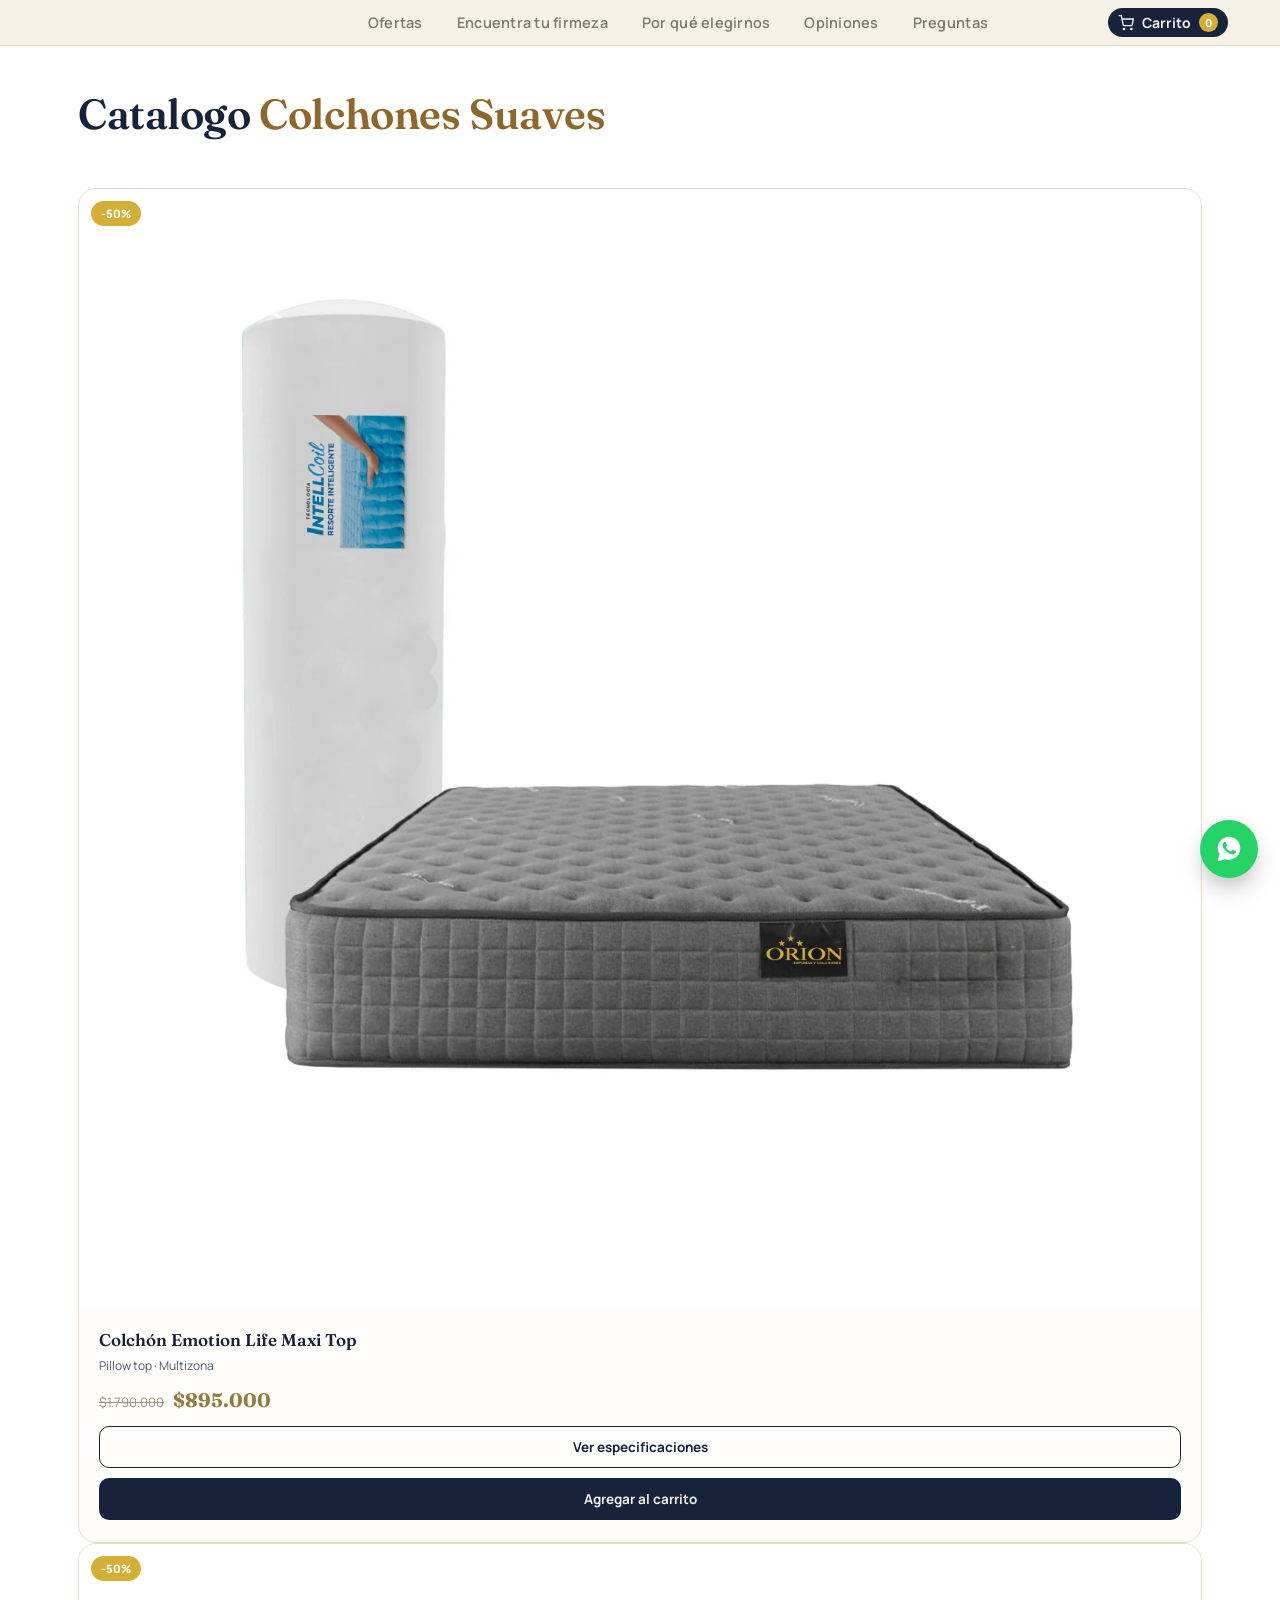
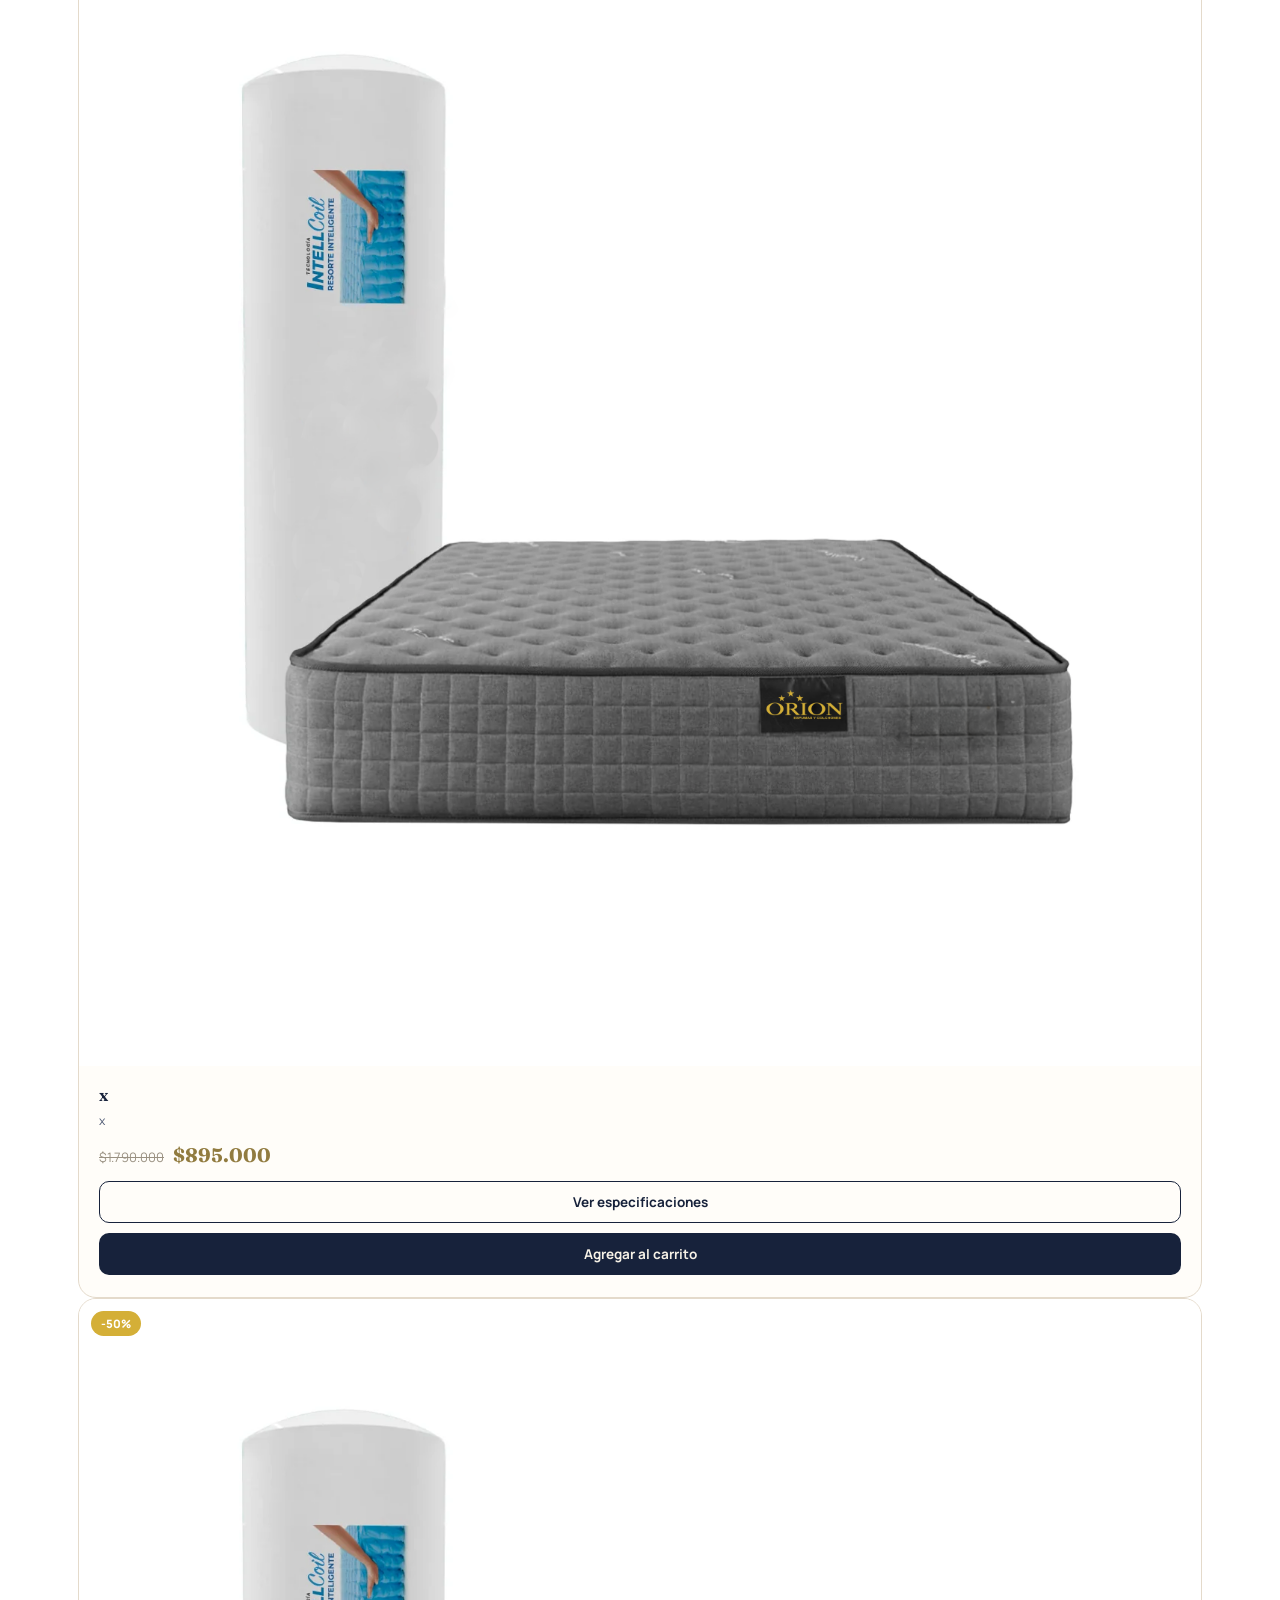
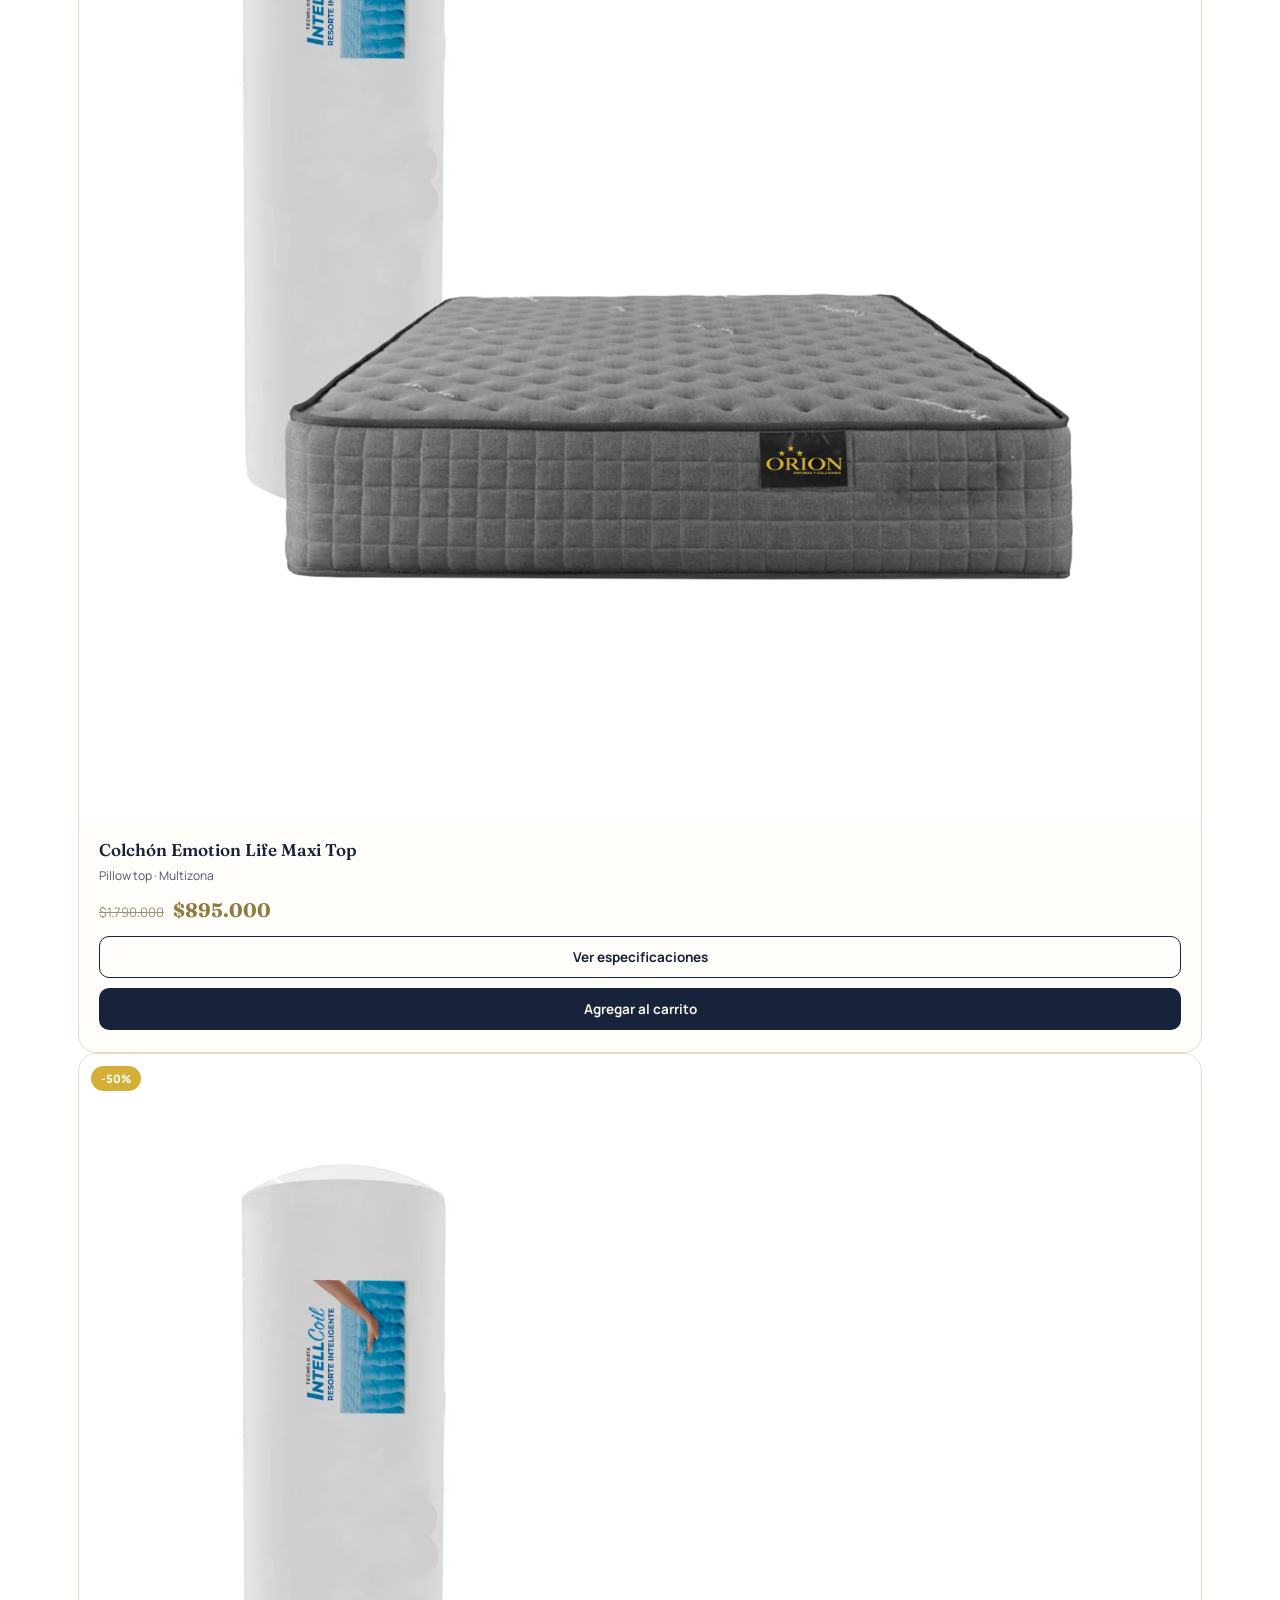
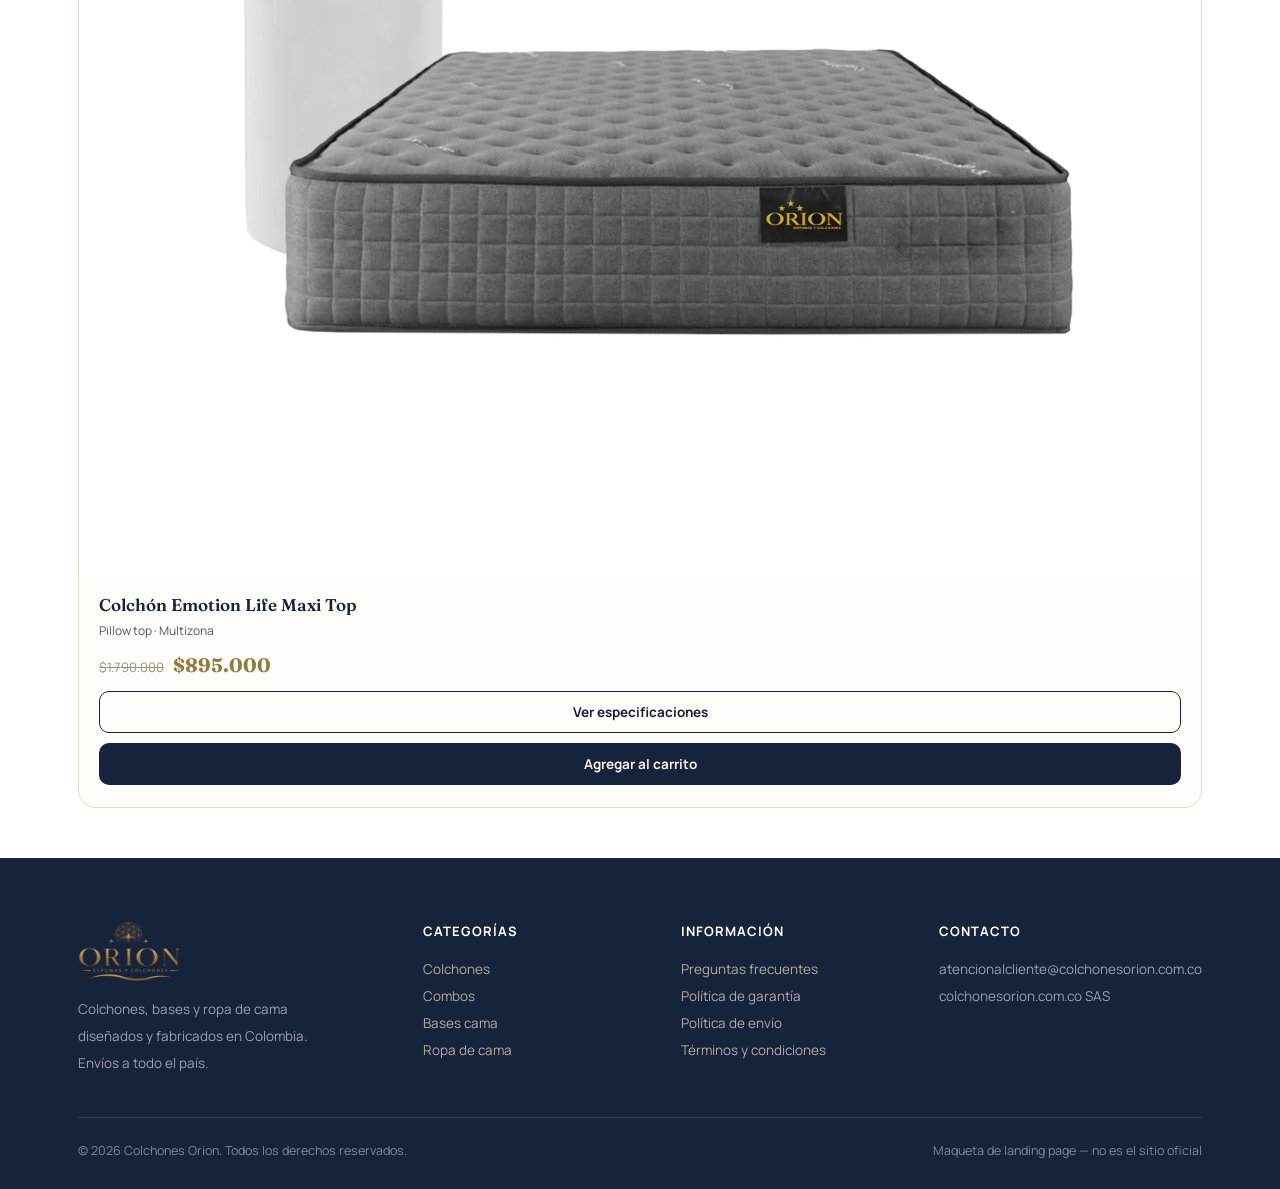
==== Cataogo.html @ 667ef36d "Add files via upload" ====
<!DOCTYPE html>
<html lang="es">

<head>
  <meta charset="UTF-8">
  <meta name="viewport" content="width=device-width, initial-scale=1.0">
  <title>Colchones Orión — Duerme como si el mañana dependiera de eso</title>
  <link rel="preconnect" href="https://fonts.googleapis.com">
  <link
    href="https://fonts.googleapis.com/css2?family=Fraunces:opsz,wght@9..144,400;9..144,500;9..144,600;9..144,700&family=Manrope:wght@400;500;600;700;800&display=swap"
    rel="stylesheet">
  <link rel="stylesheet" href="css/styles.css">
</head>

<body>
  <header>
    <div class="wrapper-fluid menu-bar-color ">
      <div class="container menu-bar">
        <div class="col-3">
        </div>
        <div class="col-9">
          <div class="nav">
            <nav class="nav-links" id="navLinks">
              <a href="#ofertas">Ofertas</a>
              <a href="#firmeza">Encuentra tu firmeza</a>
              <a href="#confianza">Por qué elegirnos</a>
              <a href="#opiniones">Opiniones</a>
              <a href="#preguntas">Preguntas</a>
            </nav>
            <div class="nav-actions">
              <button class="cart-btn" onclick="openCart()">
                <svg width="16" height="16" viewBox="0 0 24 24" fill="none" stroke="currentColor" stroke-width="2">
                  <circle cx="9" cy="21" r="1" />
                  <circle cx="20" cy="21" r="1" />
                  <path d="M1 1h4l2.68 13.39a2 2 0 0 0 2 1.61h9.72a2 2 0 0 0 2-1.61L23 6H6" />
                </svg>
                Carrito <span class="cart-count" id="cartCount">0</span>
              </button>
              <button class="hamburger-btn" id="hamburgerBtn" aria-label="Abrir menú" aria-expanded="false"
                aria-controls="navLinks">
                <span></span>
                <span></span>
                <span></span>
              </button>
            </div>
          </div>
        </div>
      </div>
    </div>
  </header>
  <section class="block" id="ofertas">
    <div class="wrap">
      <div class="block-head">
        <h2>Catalogo <span style="color:#8f672a;">Colchones Suaves</span></h2>
      </div>
      <section class="catalogo">
        <div class="fila-productos">

          <div class="card">
            <div class="pcard">
              <div class="img-wrap">
                <span class="discount-pill">-50%</span>
                <img src="img/03.png?v=1766436427&amp;width=600" alt="Colchón Emotion Life Maxi Top" loading="lazy">
              </div>
              <div class="body">
                <h3>Colchón Emotion Life Maxi Top</h3>
                <p class="tag">Pillow top · Multizona</p>
                <div class="prices">
                  <span class="old">$1.790.000</span>
                  <span class="now">$895.000</span>
                </div>
                <a class="ver-detalle" href="detalle.html?id=emotion-life">Ver especificaciones</a>
                <button class="add-btn" data-id="emotion-life">Agregar al carrito</button>
              </div>
            </div>
          </div>

          <div class="card">
            <div class="pcard">
              <div class="img-wrap">
                <span class="discount-pill">-50%</span>
                <img src="img/03.png?v=1766436427&amp;width=600" alt="c" loading="lazy">
              </div>
              <div class="body">
                <h3>x</h3>
                <p class="tag">x</p>
                <div class="prices">
                  <span class="old">$1.790.000</span>
                  <span class="now">$895.000</span>
                </div>
                <a class="ver-detalle" href="detalle.html?id=emotion-life">Ver especificaciones</a>
                <button class="add-btn" data-id="emotion-life">Agregar al carrito</button>
              </div>
            </div>
          </div>

          <div class="card">
            <div class="pcard">
              <div class="img-wrap">
                <span class="discount-pill">-50%</span>
                <img src="img/03.png?v=1766436427&amp;width=600" alt="Colchón Emotion Life Maxi Top" loading="lazy">
              </div>
              <div class="body">
                <h3>Colchón Emotion Life Maxi Top</h3>
                <p class="tag">Pillow top · Multizona</p>
                <div class="prices">
                  <span class="old">$1.790.000</span>
                  <span class="now">$895.000</span>
                </div>
                <a class="ver-detalle" href="detalle.html?id=emotion-life">Ver especificaciones</a>
                <button class="add-btn" data-id="emotion-life">Agregar al carrito</button>
              </div>
            </div>
          </div>

          <div class="card">
            <div class="pcard">
              <div class="img-wrap">
                <span class="discount-pill">-50%</span>
                <img src="img/03.png?v=1766436427&amp;width=600" alt="Colchón Emotion Life Maxi Top" loading="lazy">
              </div>
              <div class="body">
                <h3>Colchón Emotion Life Maxi Top</h3>
                <p class="tag">Pillow top · Multizona</p>
                <div class="prices">
                  <span class="old">$1.790.000</span>
                  <span class="now">$895.000</span>
                </div>
                <a class="ver-detalle" href="detalle.html?id=emotion-life">Ver especificaciones</a>
                <button class="add-btn" data-id="emotion-life">Agregar al carrito</button>
              </div>
            </div>
          </div>

        </div>
      </section>



    </div>
  </section>

  <footer>
    <div class="wrap">
      <div class="foot-grid">
        <div>
          <div class="logo"><a href="index.html"><img src="img/logo.png" alt="Colchones Orión"></a></div>
          <p style="margin-top:14px;max-width:260px;">Colchones, bases y ropa de cama diseñados y fabricados en
            Colombia. Envíos a todo el país.</p>
        </div>
        <div>
          <h5>Categorías</h5>
          <a href="#" style="display:block;">Colchones</a>
          <a href="#" style="display:block;">Combos</a>
          <a href="#" style="display:block;">Bases cama</a>
          <a href="#" style="display:block;">Ropa de cama</a>
        </div>
        <div>
          <h5>Información</h5>
          <a href="#" style="display:block;">Preguntas frecuentes</a>
          <a href="#" style="display:block;">Política de garantía</a>
          <a href="#" style="display:block;">Política de envío</a>
          <a href="#" style="display:block;">Términos y condiciones</a>
        </div>
        <div>
          <h5>Contacto</h5>
          <p>atencionalcliente@colchonesorion.com.co</p>
          <p>colchonesorion.com.co SAS</p>
        </div>
      </div>
      <div class="foot-bottom">
        <span>© 2026 Colchones Orion. Todos los derechos reservados.</span>
        <span>Maqueta de landing page — no es el sitio oficial</span>
      </div>
    </div>
  </footer>

  <div class="overlay" id="overlay" onclick="closeCart()"></div>
  <div class="drawer" id="drawer">
    <div class="drawer-head">
      <h3>Tu carrito</h3>
      <button class="drawer-close" onclick="closeCart()">✕</button>
    </div>
    <div class="drawer-items" id="drawerItems"></div>
    <div class="drawer-foot" id="drawerFoot"></div>
  </div>

  <div class="toast" id="toast"></div>

  <script src="js/toast.js"></script>
  <script src="js/nav.js"></script>
  <script src="js/carrusel-header.js"></script>
  <script src="js/carrusel-ofertas.js"></script>
  <script src="js/carrito.js"></script>
  <script src="js/firmeza.js"></script>
  <script src="js/faq.js"></script>
  <script src="js/urgencia.js"></script>
  <script src="js/newsletter.js"></script>
  <script src="js/combos.js"></script>
  <script src="js/whatsapp-float.js"></script>
</body>

</html>
---- css/styles.css ----
:root {
       --bg: #F6F1E6;
       --panel: #FFFDF9;
       --ink: #17223B;
       --ink-soft: #4A5570;
       --gold: #d4af37;
       --gold-deep: #8f672a;
       --clay: #d4af37;
       --clay-deep: #917b3f;
       --line: #E4DACB;
       --green: #3C6E52;
   }

   .wrapper-fluid {
       width: 100%;
       display: flex;
       justify-content: center;
   }

   .container {
       width: 100%;
       max-width: 1200px;
       /* ancho típico de escritorio */
       padding: 0 15px;
       box-sizing: border-box;
   }

   * {
       box-sizing: border-box;
       margin: 0;
       padding: 0;
   }

   html {
       scroll-behavior: smooth;
   }

   body {
       color: var(--ink);
       font-family: 'Manrope', sans-serif;
       -webkit-font-smoothing: antialiased;
       overflow-x: hidden;
   }

   h1,
   h2,
   h3,
   .serif {
       font-family: 'Fraunces', serif;
   }

   a {
       color: rgb(85, 79, 71);
       text-decoration: none;
   }

   img {
       max-width: 100%;
       display: block;
   }

   button {
       font-family: inherit;
       cursor: pointer;
       border: none;
       background: none;
   }

   .wrap {
       max-width: 1180px;
       margin: 0 auto;
       padding: 0 28px;
   }

   .eyebrow {
       font-size: 12.5px;
       letter-spacing: .14em;
       text-transform: uppercase;
       color: var(--clay-deep);
       font-weight: 700;
   }




   /* ---------- top utility bar ---------- */
   .utility-bar {
       display: flex;
       background: var(--ink);
       color: #EFE8D8;
       font-size: 13px;
       text-align: center;
       padding: 8px 12px;
       letter-spacing: .02em;
   }

   .utility-bar-color {
       background: var(--ink);
   }

   .utility-bar strong {
       color: var(--gold);
   }

   .col-3 {
       flex: 2;
       position: relative;
   }

   .col-9 {
       flex: 10;
   }

   .brand-badge {
       position: absolute;

       box-shadow: 0 6px 22px rgba(0, 0, 0, .18);
       z-index: 70;
       background-color: var(--ink);
       padding: 30px 20px;
   }

   /* Recuadro más pequeño en móvil: en 860px+ el nav sigue con su
      tamaño de escritorio (60px de logo, mismo padding), así que ahí
      dejamos el badge como está. Por debajo de 560px sí lo reducimos
      para que no se coma la barra ni tape el texto de utility-bar. */
   @media(max-width:560px) {
       .brand-badge {
           width: 120px;
           height: 90px;
           left: 0;
       }

       .col-3 {
           flex: 30%;
           position: relative;
       }

       .col-9 {
           flex: 70%;
       }
   }

   .menu-bar {
       display: flex;
       color: #EFE8D8;
       font-size: 13px;
       text-align: center;
       padding: 8px 12px;
       letter-spacing: .02em;
   }

   .menu-bar-color {
       background: rgba(246, 241, 230, .92);
   }

   /* ---------- header ---------- */
   header {
       position: sticky;
       top: 0;
       z-index: 60;
       background: rgba(246, 241, 230, .92);
       backdrop-filter: blur(10px);
       border-bottom: 1px solid var(--line);
   }

   .nav {
       display: flex;
       justify-content: space-between;
       /*  padding: 5px 28px;*/
       max-width: 1180px;
       margin: 0 auto;
   }

   .logo {
       font-size: 22px;
       font-weight: 600;
       letter-spacing: -.01em;
   }

   .logo span {
       color: var(--clay);
   }

   .logo img {
       height: 60px;
       width: auto;
       /* Mantiene la proporción */
       display: block;
   }

   .nav-links {
       display: flex;
       gap: 34px;
       font-size: 14.5px;
       font-weight: 600;
       margin: auto;
   }

   .nav-links a {
       opacity: .75;
       transition: opacity .2s;
   }

   .nav-links a:hover {
       opacity: 1;
   }

   .nav-actions {
       display: flex;
       align-items: center;
       gap: 18px;
   }

   @media(max-width:560px) {
       .nav {

           justify-content: flex-end;

       }
   }

   .hamburger-btn {
       display: none;
       flex-direction: column;
       justify-content: center;
       gap: 5px;
       width: 32px;
       height: 32px;
       padding: 0;
   }

   .hamburger-btn span {
       display: block;
       width: 100%;
       height: 2px;
       background: var(--ink);
       border-radius: 2px;
       transition: transform .2s, opacity .2s;
   }

   .hamburger-btn[aria-expanded="true"] span:nth-child(1) {
       transform: translateY(7px) rotate(45deg);
   }

   .hamburger-btn[aria-expanded="true"] span:nth-child(2) {
       opacity: 0;
   }

   .hamburger-btn[aria-expanded="true"] span:nth-child(3) {
       transform: translateY(-7px) rotate(-45deg);
   }

   .cart-btn {
       display: flex;
       align-items: center;
       gap: 8px;
       background: var(--ink);
       color: var(--bg);
       padding: 5px 10px;
       border-radius: 100px;
       font-size: 14px;
       font-weight: 700;
       position: relative;
       transition: transform .15s;
   }

   .cart-btn:hover {
       transform: translateY(-1px);
   }

   .cart-count {
       background: var(--clay);
       color: #fff;
       border-radius: 100px;
       font-size: 11px;
       width: 19px;
       height: 19px;
       display: flex;
       align-items: center;
       justify-content: center;
       font-weight: 800;
   }

   @media(max-width:860px) {
       .hamburger-btn {
           display: flex;
       }

       .nav-links {
           display: flex;
           flex-direction: column;
           position: absolute;
           top: 100%;
           left: 0;
           right: 0;
           background: var(--bg, #fff);
           padding: 18px 28px;
           gap: 18px;
           border-bottom: 1px solid var(--line);
           /* oculto por defecto: la clase .open lo despliega vía JS */
           max-height: 0;
           overflow: hidden;
           padding-top: 0;
           padding-bottom: 0;
           transition: max-height .25s ease;
       }

       .nav-links.open {
           max-height: 320px;
           padding-top: 18px;
           padding-bottom: 18px;
       }

       .nav {
           position: relative;
       }
   }


   /* ---------- hero ---------- */
   .hero {
       padding: 74px 0 40px;
       position: relative;
   }

   .hero-grid {
       display: grid;
       grid-template-columns: 1.05fr .95fr;
       gap: 56px;
       align-items: center;
   }

   .hero h1 {
       font-size: clamp(34px, 4.6vw, 60px);
       line-height: 1.04;
       font-weight: 600;
       letter-spacing: -.01em;
       margin: 18px 0 22px;
   }

   .hero h1 em {
       font-style: italic;
       color: var(--clay);
       font-weight: 500;
   }

   .hero p.lead {
       font-size: 17.5px;
       color: var(--ink-soft);
       max-width: 460px;
       line-height: 1.55;
       margin-bottom: 30px;
   }

   .hero-ctas {
       display: flex;
       gap: 14px;
       flex-wrap: wrap;
   }

   .btn-primary {
       background: var(--clay);
       color: #FBF6EC;
       padding: 15px 26px;
       border-radius: 100px;
       font-weight: 700;
       font-size: 15px;
       transition: transform .18s, background .18s;
       display: inline-block;
   }

   .btn-primary:hover {
       background: var(--clay-deep);
       transform: translateY(-2px);
   }

   .btn-ghost {
       padding: 15px 22px;
       border-radius: 100px;
       font-weight: 700;
       font-size: 15px;
       border: 1.5px solid var(--ink);
       color: var(--ink);
       transition: .18s;
   }

   .btn-ghost:hover {
       background: var(--ink);
       color: var(--bg);
   }

   .hero-trust {
       display: flex;
       gap: 26px;
       margin-top: 38px;
       flex-wrap: wrap;
   }

   .hero-trust div {
       font-size: 12.5px;
       color: var(--ink-soft);
       font-weight: 600;
       display: flex;
       align-items: center;
       gap: 7px;
   }

   .hero-trust svg {
       flex-shrink: 0;
   }

   /* hero visual: layered mattress cross-section */
   .hero-visual {
       position: relative;
   }

   .mattress-card {
       background: var(--panel);
       border: 1px solid var(--line);
       border-radius: 22px;
       padding: 30px;
       box-shadow: 0 30px 60px -30px rgba(23, 34, 59, .25);
   }

   .mattress-card .cap {
       font-size: 12px;
       font-weight: 700;
       letter-spacing: .08em;
       text-transform: uppercase;
       color: var(--ink-soft);
       margin-bottom: 16px;
   }

   .price-tag-hero {
       display: flex;
       align-items: baseline;
       gap: 10px;
       margin-top: 14px;
   }

   .price-tag-hero .old {
       color: #9A9182;
       text-decoration: line-through;
       font-size: 15px;
   }

   .price-tag-hero .now {
       font-size: 30px;
       font-weight: 700;
       color: var(--clay-deep);
       font-family: 'Fraunces', serif;
   }

   .badge-off {
       position: absolute;
       top: -14px;
       right: 22px;
       background: var(--gold);
       color: #2A1E08;
       font-weight: 800;
       font-size: 13px;
       padding: 9px 16px;
       border-radius: 100px;
       box-shadow: 0 10px 20px -8px rgba(190, 138, 61, .6);
       transform: rotate(4deg);
   }

   /* ---------- ofertas urgencia bar ---------- */
   .urgency {
       background: var(--ink);
       color: var(--bg);
       padding: 13px 0;
       overflow: hidden;
       position: relative;
   }

   .urgency-track {
       display: flex;
       gap: 48px;
       white-space: nowrap;
       animation: scroll 22s linear infinite;
       font-size: 13.5px;
       font-weight: 700;
       letter-spacing: .03em;
   }

   .urgency-track span {
       opacity: .9;
   }

   .urgency-track span em {
       color: var(--gold);
       font-style: normal;
   }

   @keyframes scroll {
       from {
           transform: translateX(0)
       }

       to {
           transform: translateX(-50%)
       }
   }

   /* ---------- section shell ---------- */
   section.block {
       padding: 30px 0;
   }

   .block-head {
       max-width: 640px;
       margin-bottom: 48px;
   }

   .block-head h2 {
       font-size: clamp(28px, 3.4vw, 42px);
       font-weight: 600;
       margin-top: 12px;
       letter-spacing: -.01em;
   }

   .block-head p {
       color: var(--ink-soft);
       font-size: 16px;
       margin-top: 14px;
       line-height: 1.6;
   }

   .pcard {
       background: var(--panel);
       border: 1px solid var(--line);
       border-radius: 18px;
       overflow: hidden;
       display: flex;
       flex-direction: column;
       transition: transform .2s, box-shadow .2s;
   }

   .pcard:hover {
       transform: translateY(-5px);
       box-shadow: 0 24px 40px -26px rgba(23, 34, 59, .25);
   }

   .pcard .img-wrap {
       aspect-ratio: 1/1;
       background: #EFE8D8;
       overflow: hidden;
       position: relative;
   }

   .pcard .img-wrap img {
       width: 100%;
       height: 100%;
       object-fit: cover;
   }

   .pcard .discount-pill {
       position: absolute;
       top: 12px;
       left: 12px;
       background: var(--clay);
       color: #fff;
       font-size: 11.5px;
       font-weight: 800;
       padding: 5px 10px;
       border-radius: 100px;
   }

   .pcard .body {
       padding: 18px 20px 22px;
       flex: 1;
       display: flex;
       flex-direction: column;
   }

   .pcard h3 {
       font-size: 17px;
       font-weight: 600;
       margin-bottom: 6px;
       line-height: 1.3;
   }

   .pcard .tag {
       font-size: 12px;
       color: var(--ink-soft);
       margin-bottom: 14px;
   }

   .pcard .prices {
       margin-top: auto;
       display: flex;
       align-items: baseline;
       gap: 9px;
       margin-bottom: 14px;
   }

   .pcard .old {
       font-size: 13px;
       color: #9A9182;
       text-decoration: line-through;
   }

   .pcard .now {
       font-size: 19.5px;
       font-weight: 700;
       color: var(--clay-deep);
       font-family: 'Fraunces', serif;
   }


   .ver-detalle {
       display: block;
       text-align: center;
       font-size: 13.5px;
       font-weight: 700;
       color: var(--ink);
       margin-bottom: 10px;
       padding: 11px 16px;
       border: 1.5px solid var(--ink);
       border-radius: 10px;
       text-decoration: none;
       transition: .18s;
   }

   .ver-detalle:hover {
       background: var(--ink);
       color: var(--bg);
   }

   .add-btn {
       width: 100%;
       padding: 12px;
       border-radius: 10px;
       background: var(--ink);
       color: var(--bg);
       font-weight: 700;
       font-size: 13.5px;
       transition: background .18s;
   }

   .add-btn:hover {
       background: var(--clay-deep);
   }

   .add-btn.added {
       background: var(--green);
   }

   /* ---------- firmeza finder (signature) ---------- */
   .hero-card-actions {
       margin-top: 16px;
   }

   .firmeza {
       background: var(--ink);
       color: var(--bg);
       border-radius: 28px;
       padding: 56px 48px;
       position: relative;
       overflow: hidden;
   }

   .firmeza .eyebrow {
       color: var(--gold);
   }

   .firmeza h2 {
       color: var(--bg);
   }

   .firmeza-grid {
       display: grid;
       grid-template-columns: .85fr 1.15fr;
       gap: 50px;
       align-items: center;
       margin-top: 36px;
   }

   .firm-options {
       display: flex;
       flex-direction: column;
       gap: 12px;
   }

   .firm-opt {
       text-align: left;
       border: 1.5px solid rgba(246, 241, 230, .22);
       border-radius: 14px;
       padding: 16px 20px;
       transition: .2s;
       color: var(--bg);
   }

   .firm-opt .name {
       font-family: 'Fraunces', serif;
       font-size: 19px;
       font-weight: 600;
   }

   .firm-opt .desc {
       font-size: 13px;
       opacity: .65;
       margin-top: 3px;
   }

   .firm-opt.active {
       background: rgba(190, 138, 61, .16);
       border-color: var(--gold);
   }

   .firm-opt.active .name {
       color: var(--gold);
   }

   .cross-section {
       background: rgba(255, 253, 249, .05);
       border: 1px solid rgba(246, 241, 230, .15);
       border-radius: 18px;
       padding: 36px;
       display: flex;
       flex-direction: column;
       align-items: center;
       justify-content: center;
       min-height: 320px;
   }

   .layer {
       width: 78%;
       border-radius: 8px;
       margin: 0 auto;
       transition: height .4s ease, background .4s ease;
   }

   .cross-caption {
       margin-top: 20px;
       font-size: 13.5px;
       opacity: .75;
       text-align: center;
       max-width: 320px;
   }

   /* ---------- confianza / features ---------- */
   .features {
       display: grid;
       grid-template-columns: repeat(4, 1fr);
       gap: 1px;
       background: var(--line);
       border: 1px solid var(--line);
       border-radius: 18px;
       overflow: hidden;
   }

   .feature {
       background: var(--panel);
       padding: 30px 26px;
   }

   .feature .num {
       font-family: 'Fraunces', serif;
       font-size: 26px;
       color: var(--clay);
       margin-bottom: 10px;
   }

   .feature h4 {
       font-size: 15px;
       font-weight: 700;
       margin-bottom: 8px;
   }

   .feature p {
       font-size: 13.5px;
       color: var(--ink-soft);
       line-height: 1.5;
   }

   /* ---------- testimonios ---------- */
   .testi-grid {
       display: grid;
       grid-template-columns: repeat(3, 1fr);
       gap: 22px;
   }

   .testi {
       background: var(--panel);
       border: 1px solid var(--line);
       border-radius: 16px;
       padding: 26px;
   }

   .stars {
       color: var(--gold);
       font-size: 14px;
       letter-spacing: 2px;
       margin-bottom: 14px;
   }

   .testi p.quote {
       font-size: 14.5px;
       line-height: 1.6;
       color: var(--ink);
       margin-bottom: 18px;
   }

   .testi .who {
       display: flex;
       align-items: center;
       gap: 10px;
   }

   .avatar {
       width: 34px;
       height: 34px;
       border-radius: 100px;
       background: var(--gold);
       color: #2A1E08;
       display: flex;
       align-items: center;
       justify-content: center;
       font-weight: 800;
       font-size: 13px;
   }

   .who .name {
       font-size: 13.5px;
       font-weight: 700;
   }

   .who .loc {
       font-size: 12px;
       color: var(--ink-soft);
   }

   .note-mock {
       font-size: 12px;
       color: var(--ink-soft);
       margin-top: 20px;
       opacity: .7;
   }

   /* ---------- faq ---------- */
   .faq-item {
       border-bottom: 1px solid var(--line);
       padding: 22px 0;
   }

   .faq-q {
       display: flex;
       align-items: center;
       justify-content: space-between;
       font-weight: 700;
       font-size: 16px;
   }

   .faq-q .plus {
       font-size: 22px;
       color: var(--clay);
       transition: transform .25s;
       font-weight: 400;
   }

   .faq-item.open .plus {
       transform: rotate(45deg);
   }

   .faq-a {
       max-height: 0;
       overflow: hidden;
       transition: max-height .3s ease;
       font-size: 14.5px;
       color: var(--ink-soft);
       line-height: 1.6;
   }

   .faq-item.open .faq-a {
       max-height: 200px;
       padding-top: 12px;
   }

   /* ---------- newsletter cta ---------- */
   .newsletter {
       background: var(--clay);
       border-radius: 26px;
       padding: 56px 48px;
       color: #FBF6EC;
       display: flex;
       align-items: center;
       justify-content: space-between;
       gap: 40px;
       flex-wrap: wrap;
   }

   .newsletter h2 {
       color: #FBF6EC;
       font-size: clamp(24px, 3vw, 34px);
       max-width: 420px;
   }

   .newsletter form {
       display: flex;
       gap: 10px;
       flex: 1;
       min-width: 280px;
       max-width: 440px;
   }

   .newsletter input {
       flex: 1;
       padding: 14px 18px;
       border-radius: 100px;
       border: none;
       font-family: inherit;
       font-size: 14px;
   }

   .newsletter button {
       background: var(--ink);
       color: var(--bg);
       padding: 14px 24px;
       border-radius: 100px;
       font-weight: 700;
       font-size: 14px;
       white-space: nowrap;
   }

   /* ---------- footer ---------- */
   footer {
       background: var(--ink);
       color: #C9CADA;
       padding: 64px 0 30px;
       margin-top: 20px;
   }

   .foot-grid {
       display: grid;
       grid-template-columns: 1.4fr 1fr 1fr 1fr;
       gap: 40px;
       padding-bottom: 40px;
       border-bottom: 1px solid rgba(255, 255, 255, .1);
   }

   .foot-grid a {
       color: var(--line);

   }

   .foot-grid a:hover {
       color: #ffffff;

   }

   .foot-grid h5 {
       color: #fff;
       font-size: 13px;
       text-transform: uppercase;
       letter-spacing: .08em;
       margin-bottom: 16px;
   }

   .foot-grid a,
   .foot-grid p {
       font-size: 13.5px;
       line-height: 2;
       opacity: .75;
   }

   .foot-bottom {
       padding-top: 24px;
       display: flex;
       justify-content: space-between;
       font-size: 12.5px;
       opacity: .6;
       flex-wrap: wrap;
       gap: 10px;
   }

   @media(max-width:860px) {

       .hero-grid,
       .firmeza-grid,
       .features,
       .testi-grid,
       .foot-grid {
           grid-template-columns: 1fr;
       }
   }

   /* ---------- cart drawer ---------- */
   .overlay {
       position: fixed;
       inset: 0;
       background: rgba(23, 34, 59, .45);
       z-index: 80;
       opacity: 0;
       pointer-events: none;
       transition: opacity .25s;
   }

   .overlay.show {
       opacity: 1;
       pointer-events: auto;
   }

   .drawer {
       position: fixed;
       top: 0;
       right: 0;
       height: 100%;
       width: 400px;
       max-width: 92vw;
       background: var(--panel);
       z-index: 90;
       transform: translateX(100%);
       transition: transform .3s ease;
       display: flex;
       flex-direction: column;
   }

   .drawer.show {
       transform: translateX(0);
   }

   .drawer-head {
       padding: 24px 24px 18px;
       border-bottom: 1px solid var(--line);
       display: flex;
       justify-content: space-between;
       align-items: center;
   }

   .drawer-head h3 {
       font-size: 20px;
   }

   .drawer-close {
       font-size: 22px;
       color: var(--ink-soft);
   }

   .drawer-items {
       flex: 1;
       overflow-y: auto;
       padding: 18px 24px;
   }

   .drawer-item {
       display: flex;
       gap: 14px;
       padding: 14px 0;
       border-bottom: 1px solid var(--line);
   }

   .drawer-item img {
       width: 64px;
       height: 64px;
       object-fit: cover;
       border-radius: 10px;
       background: #EFE8D8;
   }

   .drawer-item .info {
       flex: 1;
   }

   .drawer-item .info h4 {
       font-size: 13.5px;
       font-weight: 700;
       margin-bottom: 4px;
   }

   .drawer-item .info .price {
       font-size: 13px;
       color: var(--clay-deep);
       font-weight: 700;
   }

   .qty-row {
       display: flex;
       align-items: center;
       gap: 10px;
       margin-top: 8px;
   }

   .qty-row button {
       width: 24px;
       height: 24px;
       border: 1px solid var(--line);
       border-radius: 6px;
       font-weight: 700;
   }

   .qty-row span {
       font-size: 13px;
       font-weight: 700;
       min-width: 16px;
       text-align: center;
   }

   .remove-item {
       font-size: 12px;
       color: var(--clay);
       font-weight: 700;
       margin-left: auto;
       align-self: flex-start;
   }

   .drawer-empty {
       text-align: center;
       padding: 60px 20px;
       color: var(--ink-soft);
   }

   .drawer-foot {
       padding: 20px 24px 26px;
       border-top: 1px solid var(--line);
   }

   .subtotal-row {
       display: flex;
       justify-content: space-between;
       font-size: 15px;
       font-weight: 700;
       margin-bottom: 16px;
   }

   .checkout-btn {
       width: 100%;
       background: var(--clay);
       color: #FBF6EC;
       padding: 15px;
       border-radius: 100px;
       font-weight: 800;
       font-size: 15px;
   }

   .checkout-btn:hover {
       background: var(--clay-deep);
   }

   .drawer-note {
       font-size: 11.5px;
       color: var(--ink-soft);
       text-align: center;
       margin-top: 12px;
       opacity: .7;
   }

   .toast {
       position: fixed;
       bottom: 26px;
       left: 50%;
       transform: translateX(-50%) translateY(20px);
       background: var(--ink);
       color: var(--bg);
       padding: 13px 22px;
       border-radius: 100px;
       font-size: 13.5px;
       font-weight: 700;
       z-index: 100;
       opacity: 0;
       transition: .25s;
       pointer-events: none;
   }

   .toast.show {
       opacity: 1;
       transform: translateX(-50%) translateY(0);
   }

   /* ---------- header carousel (full-bleed) ---------- */
   .header-carousel {
       position: relative;
       width: 100vw;
       height: 75vh;
       min-height: 420px;
       margin-left: calc(-50vw + 50%);
       overflow: hidden;
       background: var(--ink);
   }

   .hc-text-box {
       background: var(--ink);
       border-radius: 5px;
       padding: 36px 20px;
       box-shadow: -2px 12px 13px -7px rgba(0, 0, 0, 0.59);
       width: 400px;
   }

   .hc-slide {
       position: absolute;
       inset: 0;
       opacity: 0;
       transition: opacity .8s ease;
   }

   .hc-slide.active {
       opacity: 1;
   }

   .hc-slide picture,
   .hc-slide img {
       width: 100%;
       height: 100%;
       object-fit: cover;
       display: block;
   }

   .hc-slide::after {
       content: '';
       position: absolute;
       inset: 0;

   }

   .hc-text {
       position: absolute;
       left: 0;
       bottom: 0;
       top: 0;
       display: flex;
       flex-direction: column;
       justify-content: center;
       max-width: 560px;
       padding: 0 6vw;
       color: #FBF6EC;
       z-index: 2;
   }

   .hc-text .eyebrow {
       color: var(--gold);
   }

   .hc-text h2 {
       font-size: clamp(30px, 4.6vw, 54px);
       line-height: 1.06;
       font-weight: 600;
       margin: 16px 0 18px;
   }

   .hc-text p {
       font-size: 16px;
       opacity: .85;
       max-width: 420px;
       line-height: 1.55;
       margin-bottom: 26px;
   }

   .hc-dots {
       position: absolute;
       bottom: 28px;
       left: 50%;
       transform: translateX(-50%);
       display: flex;
       gap: 10px;
       z-index: 3;
   }

   .hc-dot {
       width: 9px;
       height: 9px;
       border-radius: 100px;
       background: rgba(251, 246, 236, .4);
       transition: .25s;
   }

   .hc-dot.active {
       background: var(--gold);
       width: 26px;
   }

   .hc-arrow {
       position: absolute;
       top: 95%;
       transform: translateY(-50%);
       z-index: 3;
       width: 44px;
       height: 44px;
       border-radius: 100px;
       background: rgba(251, 246, 236, .14);
       border: 1px solid rgba(251, 246, 236, .3);
       color: #FBF6EC;
       display: flex;
       align-items: center;
       justify-content: center;
       transition: .2s;
       backdrop-filter: blur(6px);
   }

   .hc-arrow:hover {
       background: rgba(251, 246, 236, .28);
   }

   .hc-arrow.prev {
       left: 24px;
   }

   .hc-arrow.next {
       right: 24px;
   }

   /* ---------- combos (sección fluid, contenido contenido) ---------- */
   .combos-band {
       width: 100vw;
       margin-left: calc(-50vw + 50%);
       background: linear-gradient(180deg, #17223B 0%, #17223B 100%);
       padding: 30px 0;
       /*border-top: 1px solid var(--line);
       border-bottom: 1px solid var(--line);*/
   }

   .combostitle {
       color: var(--bg);
   }

   .combostexto {
       color: var(--gold)
   }

   @media(max-width:700px) {
       .header-carousel {
           height: 75vh;
           min-height: 380px;
       }

       .hc-text {
           max-width: 88%;
           padding: 0 24px;
           justify-content: flex-end;
           padding-bottom: 64px;
       }

       .hc-text-box {
           padding: 26px 24px;
       }

       .hc-arrow {
           width: 36px;
           height: 36px;
       }
   }

   /* ---------- ofertas carousel ---------- */
   .oferta-carousel-wrap {
       position: relative;
   }

   .oferta-carousel {
       display: flex;
       gap: 20px;
       overflow-x: auto;

       padding: 6px 2px 20px;

       /* el scroll sigue funcionando (mouse, trackpad, touch, flechas);
          solo se oculta la barra nativa del navegador. */
       scrollbar-width: none;
       /* Firefox */
       -ms-overflow-style: none;
       /* IE / Edge legacy */
   }

   .oferta-carousel::-webkit-scrollbar {
       display: none;
       /* Chrome, Safari, Edge Chromium */
   }

   .oferta-carousel .pcard {
       flex: 0 0 auto;
       width: 270px;

   }

   .oc-nav {
       display: flex;
       justify-content: space-between;
   }

   .oc-arrow {
       width: 42px;
       height: 42px;
       border-radius: 100px;
       border: 1.5px solid var(--ink);
       display: flex;
       align-items: center;
       justify-content: center;
       transition: .2s;
       color: var(--ink);
   }

   .oc-arrow:hover {
       background: var(--ink);
       color: var(--bg);
   }

   .oc-arrow:disabled {
       opacity: .3;
       pointer-events: none;
   }



   @media(max-width:700px) {
       .oferta-carousel .pcard {
           width: 220px;
       }

       .oc-nav {
           display: none;
       }
   }

   /* La sección de combos tiene fondo oscuro (#17223B, igual a --ink),
      así que sus flechas no pueden usar el mismo color --ink por defecto
      o quedan invisibles. Acá se sobreescriben con tonos claros. */
   .combos-band .oc-arrow {
       border-color: rgba(246, 241, 230, .5);
       color: var(--bg);
   }

   .combos-band .oc-arrow:hover {
       background: var(--gold);
       border-color: var(--gold);
       color: var(--ink);
   }

   .combos-band .oc-arrow:disabled {
       opacity: .25;
   }

   /* ---------- botón flotante de WhatsApp ---------- */
   .wa-float {
       position: fixed;
       right: 22px;
       bottom: 22px;
       width: 58px;
       height: 58px;
       border-radius: 100px;
       background: #25D366;
       color: #fff;
       display: flex;
       align-items: center;
       justify-content: center;
       box-shadow: 0 12px 28px -8px rgba(0, 0, 0, .4);
       z-index: 95;
       transition: transform .18s;
   }

   .wa-float:hover {
       transform: translateY(-3px) scale(1.05);
   }

   @media(max-width:560px) {
       .wa-float {
           width: 52px;
           height: 52px;
           right: 16px;
           bottom: 16px;
       }
   }

   /* ---------- página de detalle de producto ---------- */
   .breadcrumb {
       font-size: 13px;
       color: var(--ink-soft);
       margin-bottom: 24px;
   }

   .breadcrumb a {
       color: var(--ink-soft);
       text-decoration: underline;
   }

   .breadcrumb a:hover {
       color: var(--ink);
   }

   .detail-grid {
       display: grid;
       grid-template-columns: 1fr 1fr;
       gap: 56px;
       align-items: start;
   }

   .detail-image {
       background: var(--panel);
       border: 1px solid var(--line);
       border-radius: 22px;
       overflow: hidden;
       aspect-ratio: 1/1;
       position: relative;
   }

   .detail-image img {
       width: 100%;
       height: 100%;
       object-fit: cover;
   }

   .detail-image .discount-pill {
       position: absolute;
       top: 16px;
       left: 16px;
       background: var(--clay);
       color: #fff;
       font-size: 12px;
       font-weight: 800;
       padding: 6px 12px;
       border-radius: 100px;
   }

   .detail-body .tag {
       font-size: 13px;
       color: var(--ink-soft);
       margin-bottom: 10px;
   }

   .detail-body h1 {
       font-size: clamp(26px, 3.2vw, 38px);
       font-weight: 600;
       margin-bottom: 16px;
       line-height: 1.15;
   }

   .detail-prices {
       display: flex;
       align-items: baseline;
       gap: 12px;
       margin-bottom: 22px;
   }

   .detail-prices .old {
       font-size: 16px;
       color: #9A9182;
       text-decoration: line-through;
   }

   .detail-prices .now {
       font-size: 30px;
       font-weight: 700;
       color: var(--clay-deep);
       font-family: 'Fraunces', serif;
   }

   .detail-off {
       background: var(--clay);
       color: #fff;
       font-size: 12.5px;
       font-weight: 800;
       padding: 4px 10px;
       border-radius: 100px;
   }

   .detail-desc {
       font-size: 15.5px;
       line-height: 1.7;
       color: var(--ink-soft);
       margin-bottom: 24px;
   }

   .detail-subhead {
       font-size: 17px;
       font-weight: 700;
       margin: 30px 0 14px;
   }

   .detail-specs {
       list-style: none;
       margin: 20px 0 26px;
       display: flex;
       flex-direction: column;
       gap: 10px;
   }

   .detail-specs li {
       display: flex;
       align-items: center;
       gap: 10px;
       font-size: 14px;
       color: var(--ink-soft);
   }

   .detail-specs svg {
       flex-shrink: 0;
       color: var(--gold-deep);
   }

   .qty-selector {
       display: flex;
       align-items: center;
       gap: 14px;
       margin-bottom: 20px;
   }

   .qty-selector button {
       width: 36px;
       height: 36px;
       border: 1.5px solid var(--ink);
       border-radius: 8px;
       font-weight: 700;
       font-size: 16px;
   }

   .qty-selector span {
       min-width: 24px;
       text-align: center;
       font-weight: 700;
   }

   .detail-actions {
       display: flex;
       gap: 14px;
       flex-wrap: wrap;
       margin-bottom: 18px;
   }

   .detail-actions .add-btn {
       flex: 1;
       min-width: 200px;
   }

   .detail-wa {
       display: inline-flex;
       align-items: center;
       gap: 8px;
       padding: 12px 20px;
       border-radius: 10px;
       border: 1.5px solid var(--ink);
       font-weight: 700;
       font-size: 13.5px;
   }

   .detail-wa:hover {
       background: var(--ink);
       color: var(--bg);
   }

   .detail-notfound {
       text-align: center;
       padding: 100px 20px;
   }

   .detail-notfound h1 {
       margin-bottom: 14px;
   }

   .detail-notfound p {
       color: var(--ink-soft);
       margin-bottom: 26px;
   }

   @media(max-width:860px) {
       .detail-grid {
           grid-template-columns: 1fr;
           gap: 30px;
       }
   }

   /* ---------- relacionados (detalle.html) ---------- */
   .related-wrap {
       margin-top: 56px;
       padding-top: 40px;
       border-top: 1px solid var(--line);
   }

   .related-grid {
       display: grid;
       grid-template-columns: repeat(3, 1fr);
       gap: 20px;
   }

   .related-card {
       background: var(--panel);
       border: 1px solid var(--line);
       border-radius: 16px;
       overflow: hidden;
       display: block;
       transition: transform .18s, box-shadow .18s;
   }

   .related-card:hover {
       transform: translateY(-3px);
       box-shadow: 0 14px 28px -14px rgba(0, 0, 0, .25);
   }

   .related-card img {
       width: 100%;
       aspect-ratio: 4/3;
       object-fit: cover;
   }

   .related-body {
       padding: 12px 14px 16px;
   }

   .related-body h4 {
       font-size: 14px;
       font-weight: 600;
       margin-bottom: 6px;
   }

   .related-now {
       font-weight: 700;
       color: var(--clay-deep);
   }

   @media(max-width:700px) {
       .related-grid {
           grid-template-columns: 1fr 1fr;
       }
   }

   @media(max-width:480px) {
       .related-grid {
           grid-template-columns: 1fr;
       }
   }
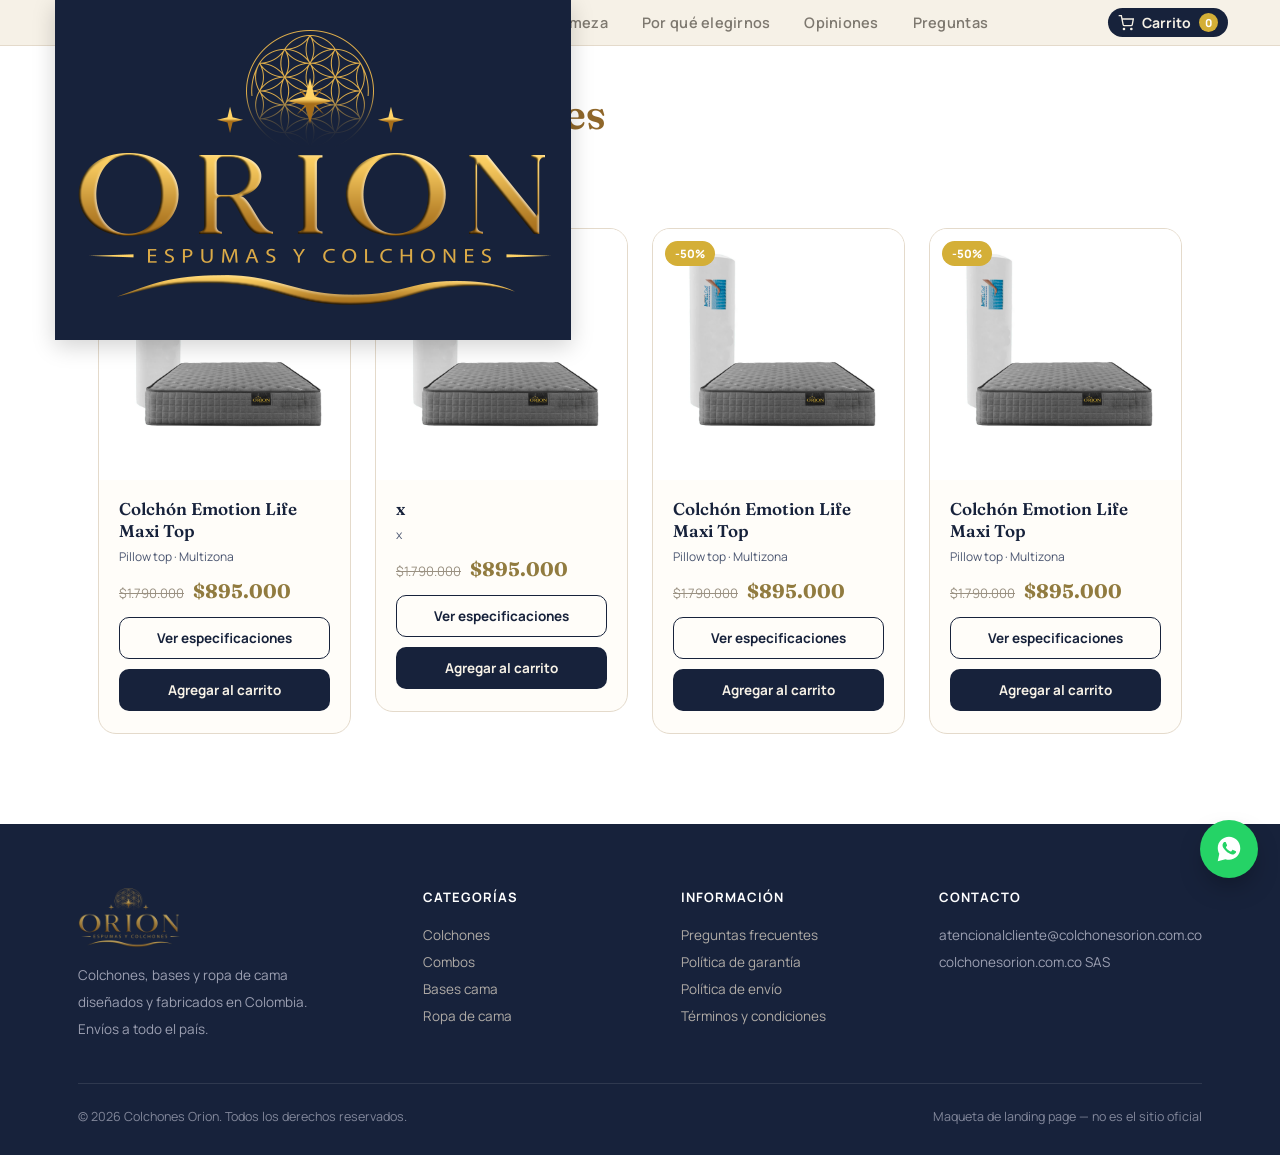
==== commit bfdfbdb8: "Add files via upload" ====
--- a/Cataogo.html
+++ b/Cataogo.html
@@ -14,6 +14,16 @@
 
 <body>
   <header>
+    <div class="wrapper-fluid">
+      <div class="container cat-logo">
+        <div class="col-3">
+          <div class="brand-badge">
+            <a href="index.html"><img src="img/logo.png" alt="Colchones Orión"></a>
+          </div>
+        </div>
+        <div class="col-9"></div>
+      </div>
+    </div>
     <div class="wrapper-fluid menu-bar-color ">
       <div class="container menu-bar">
         <div class="col-3">
--- a/css/styles.css
+++ b/css/styles.css
@@ -1428,291 +1428,375 @@
    .combos-band .oc-arrow:disabled {
        opacity: .25;
    }
-
-   /* ---------- botón flotante de WhatsApp ---------- */
-   .wa-float {
-       position: fixed;
-       right: 22px;
-       bottom: 22px;
-       width: 58px;
-       height: 58px;
-       border-radius: 100px;
-       background: #25D366;
-       color: #fff;
-       display: flex;
-       align-items: center;
-       justify-content: center;
-       box-shadow: 0 12px 28px -8px rgba(0, 0, 0, .4);
-       z-index: 95;
-       transition: transform .18s;
-   }
-
-   .wa-float:hover {
-       transform: translateY(-3px) scale(1.05);
-   }
-
-   @media(max-width:560px) {
-       .wa-float {
-           width: 52px;
-           height: 52px;
-           right: 16px;
-           bottom: 16px;
-       }
-   }
-
-   /* ---------- página de detalle de producto ---------- */
-   .breadcrumb {
-       font-size: 13px;
-       color: var(--ink-soft);
-       margin-bottom: 24px;
-   }
-
-   .breadcrumb a {
-       color: var(--ink-soft);
-       text-decoration: underline;
-   }
-
-   .breadcrumb a:hover {
-       color: var(--ink);
-   }
-
-   .detail-grid {
-       display: grid;
-       grid-template-columns: 1fr 1fr;
-       gap: 56px;
-       align-items: start;
-   }
-
-   .detail-image {
-       background: var(--panel);
-       border: 1px solid var(--line);
-       border-radius: 22px;
-       overflow: hidden;
-       aspect-ratio: 1/1;
-       position: relative;
-   }
-
-   .detail-image img {
-       width: 100%;
-       height: 100%;
-       object-fit: cover;
-   }
-
-   .detail-image .discount-pill {
-       position: absolute;
-       top: 16px;
-       left: 16px;
-       background: var(--clay);
-       color: #fff;
-       font-size: 12px;
-       font-weight: 800;
-       padding: 6px 12px;
-       border-radius: 100px;
-   }
-
-   .detail-body .tag {
-       font-size: 13px;
-       color: var(--ink-soft);
-       margin-bottom: 10px;
-   }
-
-   .detail-body h1 {
-       font-size: clamp(26px, 3.2vw, 38px);
-       font-weight: 600;
-       margin-bottom: 16px;
-       line-height: 1.15;
-   }
-
-   .detail-prices {
-       display: flex;
-       align-items: baseline;
-       gap: 12px;
-       margin-bottom: 22px;
-   }
-
-   .detail-prices .old {
-       font-size: 16px;
-       color: #9A9182;
-       text-decoration: line-through;
-   }
-
-   .detail-prices .now {
-       font-size: 30px;
-       font-weight: 700;
-       color: var(--clay-deep);
-       font-family: 'Fraunces', serif;
-   }
-
-   .detail-off {
-       background: var(--clay);
-       color: #fff;
-       font-size: 12.5px;
-       font-weight: 800;
-       padding: 4px 10px;
-       border-radius: 100px;
-   }
-
-   .detail-desc {
-       font-size: 15.5px;
-       line-height: 1.7;
-       color: var(--ink-soft);
-       margin-bottom: 24px;
-   }
-
-   .detail-subhead {
-       font-size: 17px;
-       font-weight: 700;
-       margin: 30px 0 14px;
-   }
-
-   .detail-specs {
-       list-style: none;
-       margin: 20px 0 26px;
-       display: flex;
-       flex-direction: column;
-       gap: 10px;
-   }
-
-   .detail-specs li {
-       display: flex;
-       align-items: center;
-       gap: 10px;
-       font-size: 14px;
-       color: var(--ink-soft);
-   }
-
-   .detail-specs svg {
-       flex-shrink: 0;
-       color: var(--gold-deep);
-   }
-
-   .qty-selector {
-       display: flex;
-       align-items: center;
-       gap: 14px;
-       margin-bottom: 20px;
-   }
-
-   .qty-selector button {
-       width: 36px;
-       height: 36px;
-       border: 1.5px solid var(--ink);
-       border-radius: 8px;
-       font-weight: 700;
-       font-size: 16px;
-   }
-
-   .qty-selector span {
-       min-width: 24px;
-       text-align: center;
-       font-weight: 700;
-   }
-
-   .detail-actions {
-       display: flex;
-       gap: 14px;
-       flex-wrap: wrap;
-       margin-bottom: 18px;
-   }
-
-   .detail-actions .add-btn {
-       flex: 1;
-       min-width: 200px;
-   }
-
-   .detail-wa {
-       display: inline-flex;
-       align-items: center;
-       gap: 8px;
-       padding: 12px 20px;
-       border-radius: 10px;
-       border: 1.5px solid var(--ink);
-       font-weight: 700;
-       font-size: 13.5px;
-   }
-
-   .detail-wa:hover {
-       background: var(--ink);
-       color: var(--bg);
-   }
-
-   .detail-notfound {
-       text-align: center;
-       padding: 100px 20px;
-   }
-
-   .detail-notfound h1 {
-       margin-bottom: 14px;
-   }
-
-   .detail-notfound p {
-       color: var(--ink-soft);
-       margin-bottom: 26px;
-   }
-
-   @media(max-width:860px) {
-       .detail-grid {
-           grid-template-columns: 1fr;
-           gap: 30px;
-       }
-   }
-
-   /* ---------- relacionados (detalle.html) ---------- */
-   .related-wrap {
-       margin-top: 56px;
-       padding-top: 40px;
-       border-top: 1px solid var(--line);
-   }
-
-   .related-grid {
-       display: grid;
-       grid-template-columns: repeat(3, 1fr);
-       gap: 20px;
-   }
-
-   .related-card {
-       background: var(--panel);
-       border: 1px solid var(--line);
-       border-radius: 16px;
-       overflow: hidden;
-       display: block;
-       transition: transform .18s, box-shadow .18s;
-   }
-
-   .related-card:hover {
-       transform: translateY(-3px);
-       box-shadow: 0 14px 28px -14px rgba(0, 0, 0, .25);
-   }
-
-   .related-card img {
-       width: 100%;
-       aspect-ratio: 4/3;
-       object-fit: cover;
-   }
-
-   .related-body {
-       padding: 12px 14px 16px;
-   }
-
-   .related-body h4 {
-       font-size: 14px;
-       font-weight: 600;
-       margin-bottom: 6px;
-   }
-
-   .related-now {
-       font-weight: 700;
-       color: var(--clay-deep);
-   }
-
-   @media(max-width:700px) {
-       .related-grid {
-           grid-template-columns: 1fr 1fr;
-       }
-   }
-
-   @media(max-width:480px) {
-       .related-grid {
-           grid-template-columns: 1fr;
-       }
-   }
+
+   /* ---------- botón flotante de WhatsApp ---------- */
+   .wa-float {
+       position: fixed;
+       right: 22px;
+       bottom: 22px;
+       width: 58px;
+       height: 58px;
+       border-radius: 100px;
+       background: #25D366;
+       color: #fff;
+       display: flex;
+       align-items: center;
+       justify-content: center;
+       box-shadow: 0 12px 28px -8px rgba(0, 0, 0, .4);
+       z-index: 95;
+       transition: transform .18s;
+   }
+
+   .wa-float:hover {
+       transform: translateY(-3px) scale(1.05);
+   }
+
+   @media(max-width:560px) {
+       .wa-float {
+           width: 52px;
+           height: 52px;
+           right: 16px;
+           bottom: 16px;
+       }
+   }
+
+   /* ---------- página de detalle de producto ---------- */
+   .breadcrumb {
+       font-size: 13px;
+       color: var(--ink-soft);
+       margin-bottom: 24px;
+   }
+
+   .breadcrumb a {
+       color: var(--ink-soft);
+       text-decoration: underline;
+   }
+
+   .breadcrumb a:hover {
+       color: var(--ink);
+   }
+
+   .detail-grid {
+       display: grid;
+       grid-template-columns: 1fr 1fr;
+       gap: 56px;
+       align-items: start;
+   }
+
+   .detail-image {
+       background: var(--panel);
+       border: 1px solid var(--line);
+       border-radius: 22px;
+       overflow: hidden;
+       aspect-ratio: 1/1;
+       position: relative;
+   }
+
+   .detail-image img {
+       width: 100%;
+       height: 100%;
+       object-fit: cover;
+   }
+
+   .detail-image .discount-pill {
+       position: absolute;
+       top: 16px;
+       left: 16px;
+       background: var(--clay);
+       color: #fff;
+       font-size: 12px;
+       font-weight: 800;
+       padding: 6px 12px;
+       border-radius: 100px;
+   }
+
+   .detail-body .tag {
+       font-size: 13px;
+       color: var(--ink-soft);
+       margin-bottom: 10px;
+   }
+
+   .detail-body h1 {
+       font-size: clamp(26px, 3.2vw, 38px);
+       font-weight: 600;
+       margin-bottom: 16px;
+       line-height: 1.15;
+   }
+
+   .detail-prices {
+       display: flex;
+       align-items: baseline;
+       gap: 12px;
+       margin-bottom: 22px;
+   }
+
+   .detail-prices .old {
+       font-size: 16px;
+       color: #9A9182;
+       text-decoration: line-through;
+   }
+
+   .detail-prices .now {
+       font-size: 30px;
+       font-weight: 700;
+       color: var(--clay-deep);
+       font-family: 'Fraunces', serif;
+   }
+
+   .detail-off {
+       background: var(--clay);
+       color: #fff;
+       font-size: 12.5px;
+       font-weight: 800;
+       padding: 4px 10px;
+       border-radius: 100px;
+   }
+
+   .detail-desc {
+       font-size: 15.5px;
+       line-height: 1.7;
+       color: var(--ink-soft);
+       margin-bottom: 24px;
+   }
+
+   .detail-subhead {
+       font-size: 17px;
+       font-weight: 700;
+       margin: 30px 0 14px;
+   }
+
+   .detail-specs {
+       list-style: none;
+       margin: 20px 0 26px;
+       display: flex;
+       flex-direction: column;
+       gap: 10px;
+   }
+
+   .detail-specs li {
+       display: flex;
+       align-items: center;
+       gap: 10px;
+       font-size: 14px;
+       color: var(--ink-soft);
+   }
+
+   .detail-specs svg {
+       flex-shrink: 0;
+       color: var(--gold-deep);
+   }
+
+   .qty-selector {
+       display: flex;
+       align-items: center;
+       gap: 14px;
+       margin-bottom: 20px;
+   }
+
+   .qty-selector button {
+       width: 36px;
+       height: 36px;
+       border: 1.5px solid var(--ink);
+       border-radius: 8px;
+       font-weight: 700;
+       font-size: 16px;
+   }
+
+   .qty-selector span {
+       min-width: 24px;
+       text-align: center;
+       font-weight: 700;
+   }
+
+   .detail-actions {
+       display: flex;
+       gap: 14px;
+       flex-wrap: wrap;
+       margin-bottom: 18px;
+   }
+
+   .detail-actions .add-btn {
+       flex: 1;
+       min-width: 200px;
+   }
+
+   .detail-wa {
+       display: inline-flex;
+       align-items: center;
+       gap: 8px;
+       padding: 12px 20px;
+       border-radius: 10px;
+       border: 1.5px solid var(--ink);
+       font-weight: 700;
+       font-size: 13.5px;
+   }
+
+   .detail-wa:hover {
+       background: var(--ink);
+       color: var(--bg);
+   }
+
+   .detail-notfound {
+       text-align: center;
+       padding: 100px 20px;
+   }
+
+   .detail-notfound h1 {
+       margin-bottom: 14px;
+   }
+
+   .detail-notfound p {
+       color: var(--ink-soft);
+       margin-bottom: 26px;
+   }
+
+   @media(max-width:860px) {
+       .detail-grid {
+           grid-template-columns: 1fr;
+           gap: 30px;
+       }
+   }
+
+   /* ---------- relacionados (detalle.html) ---------- */
+   .related-wrap {
+       margin-top: 56px;
+       padding-top: 40px;
+       border-top: 1px solid var(--line);
+   }
+
+   .related-grid {
+       display: grid;
+       grid-template-columns: repeat(3, 1fr);
+       gap: 20px;
+   }
+
+   .related-card {
+       background: var(--panel);
+       border: 1px solid var(--line);
+       border-radius: 16px;
+       overflow: hidden;
+       display: block;
+       transition: transform .18s, box-shadow .18s;
+   }
+
+   .related-card:hover {
+       transform: translateY(-3px);
+       box-shadow: 0 14px 28px -14px rgba(0, 0, 0, .25);
+   }
+
+   .related-card img {
+       width: 100%;
+       aspect-ratio: 4/3;
+       object-fit: cover;
+   }
+
+   .related-body {
+       padding: 12px 14px 16px;
+   }
+
+   .related-body h4 {
+       font-size: 14px;
+       font-weight: 600;
+       margin-bottom: 6px;
+   }
+
+   .related-now {
+       font-weight: 700;
+       color: var(--clay-deep);
+   }
+
+   @media(max-width:700px) {
+       .related-grid {
+           grid-template-columns: 1fr 1fr;
+       }
+   }
+
+   @media(max-width:480px) {
+       .related-grid {
+           grid-template-columns: 1fr;
+       }
+   }
+
+
+   .fimeza-fila {
+       display: grid;
+       grid-template-columns: repeat(3, 1fr);
+       grid-template-rows: repeat(1, 1fr);
+       gap: 30px;
+       margin: 25px 0 0 0;
+   }
+
+
+
+   .fimeza-fila img {}
+
+   .firmeza-col {
+       box-shadow: 0 24px 40px -26px rgba(23, 34, 59, .25);
+       background: var(--panel);
+       border: 1px solid var(--line);
+       border-radius: 18px;
+       display: flex;
+       flex-direction: column;
+       align-items: center;
+       justify-content: center;
+       margin: 25px;
+       padding: 35px 0 0 0;
+   }
+
+   @media (max-width: 768px) {
+       .fimeza-fila {
+           grid-template-columns: 1fr;
+           /* una sola columna */
+       }
+
+       .firmeza-col {
+           grid-column: 1 / -1;
+           /* ocupa todo el ancho, anula el span y start anteriores */
+       }
+   }
+
+   .ver-colchones {
+       display: block;
+       text-align: center;
+       font-size: 13.5px;
+       font-weight: 700;
+       color: var(--ink);
+       margin: 35px 0 25px 0;
+       padding: 11px 16px;
+       border: 1.5px solid var(--ink);
+       border-radius: 10px;
+       text-decoration: none;
+       transition: .18s;
+   }
+
+   .ver-colchones:hover {
+       background: var(--ink);
+       color: var(--bg);
+   }
+
+   .catalogo {
+       display: flex;
+       justify-content: center;
+       width: 100%;
+       padding: 40px 20px;
+   }
+
+   .fila-productos {
+       width: 100%;
+       max-width: 1200px;
+       display: flex;
+       flex-wrap: wrap;
+       gap: 24px;
+   }
+
+   .card {
+       flex: 0 0 calc(25% - 18px);
+       min-height: 300px;
+   }
+
+   /* Móvil: 2 cards por fila */
+   @media (max-width: 768px) {
+       .card {
+           flex: 0 0 calc(50% - 12px);
+       }
+   }
